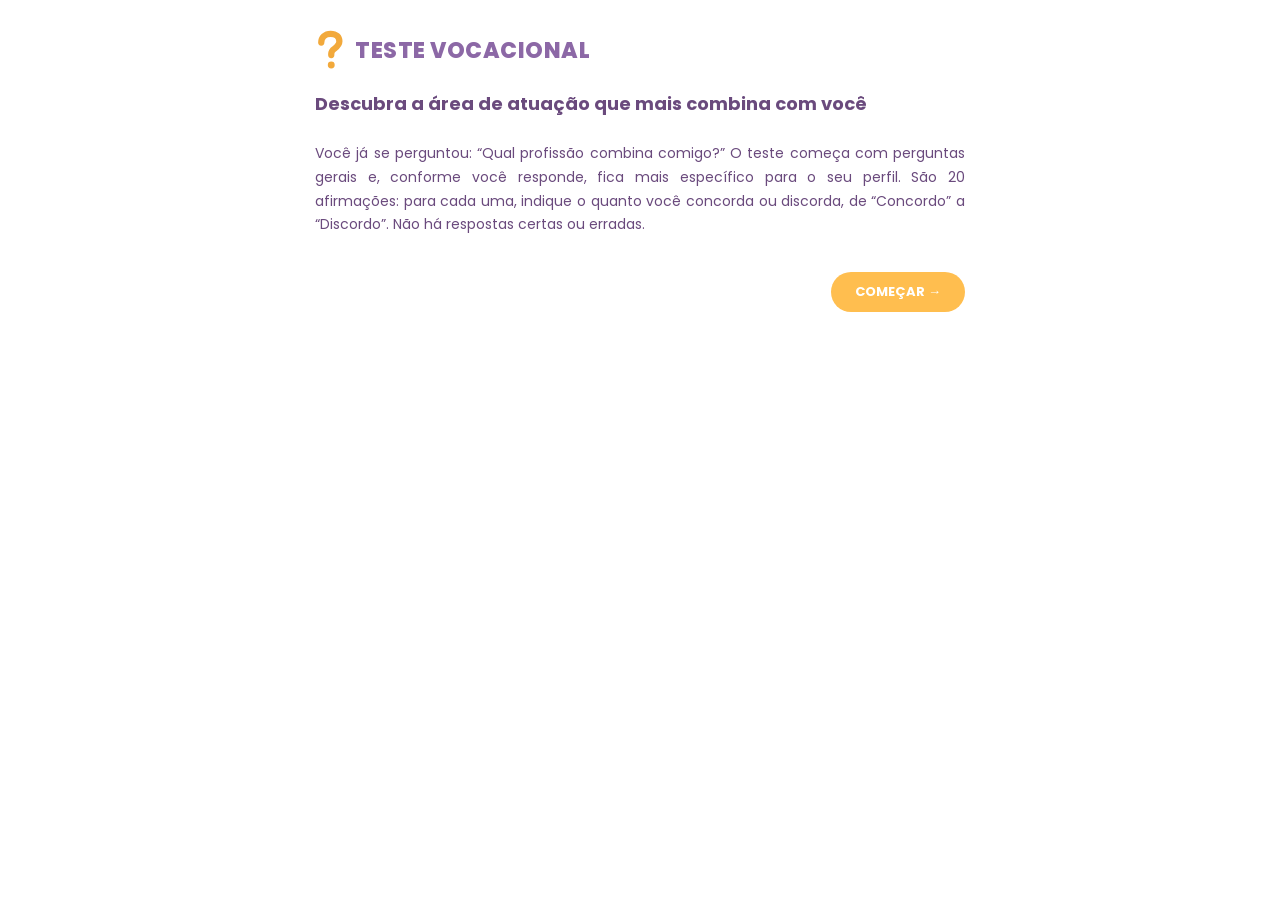
==== index.html @ 78b717a9 "Projeto_feira_das_profissoes_etec" ====
<!DOCTYPE html>
<html lang="pt-BR">
<head>
  <meta charset="UTF-8">
  <meta name="viewport" content="width=device-width, initial-scale=1.0">
  <title>Teste Vocacional</title>
  <link rel="preconnect" href="https://fonts.googleapis.com">
  <link rel="preconnect" href="https://fonts.gstatic.com" crossorigin>
  <link href="https://fonts.googleapis.com/css2?family=Poppins:wght@400;500;600;700;800&display=swap" rel="stylesheet">
  <link rel="stylesheet" href="style/style.css">
</head>
<body>
  <div class="container">
    <header class="header">
      <div class="logo-title">
        <img src="img/interrogacao.svg" alt="" class="icon-interrogacao">
        <h1>TESTE VOCACIONAL</h1>
      </div>
      <h2>Descubra a área de atuação que mais combina com você</h2>
    </header>
    <p class="intro">Você já se perguntou: “Qual profissão combina comigo?” O teste começa com perguntas gerais e, conforme você responde, fica mais específico para o seu perfil. São 20 afirmações: para cada uma, indique o quanto você concorda ou discorda, de “Concordo” a “Discordo”. Não há respostas certas ou erradas.</p>
    <footer class="footer-buttons footer-start">
      <a class="btn btn-proximo" href="html/perguntas.html?modo=rapido" id="comecar">COMEÇAR &rarr;</a>
    </footer>
    
  </div>
  <script src="js/quiz.js?v=4"></script>
  <script>document.getElementById('comecar').addEventListener('click', reiniciarTeste);</script>
</body>
</html>
---- style/style.css ----
/* Reset Básico */
* {
  margin: 0;
  padding: 0;
  box-sizing: border-box;
}

body {
  font-family: 'Poppins', sans-serif;
  background-color: #ffffff;
  color: #6a4a7d;
  display: flex;
  justify-content: center;
  padding: 30px 15px;
}

.container {
  width: 100%;
  max-width: 650px;
}

/* Cabeçalho */
.header {
  text-align: left;
  margin-bottom: 25px;
}

.logo-title {
  display: flex;
  align-items: center;
  gap: 10px;
  margin-bottom: 20px;
}

.icon-interrogacao {
  width: 30px;
  height: auto;
  
}

.logo-title h1 {
  font-size: 22px;
  font-weight: 800;
  color: #8c68a6;
  letter-spacing: 0.5px;
}

.header h2 {
  font-size: 18px;
  font-weight: 700;
  color: #6a4a7d;
}

/* Barra de Progresso */
.progress-section {
  display: flex;
  align-items: center;
  gap: 15px;
  margin-bottom: 35px;
}

.progress-bar-bg {
  flex: 1;
  height: 8px;
  background-color: #f1ebd8;
  border-radius: 10px;
  overflow: hidden;
}

.progress-bar-fill {
  height: 100%;
  background-color: #7b588e;
  border-radius: 10px;
}

.progress-text {
  font-size: 14px;
  font-weight: 700;
  color: #6a4a7d;
}

/* Lista de Perguntas */
.questions-list {
  display: flex;
  flex-direction: column;
}

.question-item {
  padding: 20px 0;
  border-bottom: 1.5px solid #e7dfec;
}

.question-title {
  font-size: 14px;
  font-weight: 500;
  color: #5d426d;
  margin-bottom: 15px;
}

/* Escala de Seleção */
.scale-container {
  display: flex;
  align-items: center;
  justify-content: space-between;
}

.label {
  font-size: 40px;
  font-weight: 700;
}

.label.concordar {
  color: #ffbe4f;
  margin-right: 10px;
}

.label.discordar {
  color: #6a4a7d;
  margin-left: 10px;
}

.options {
  display: flex;
  align-items: center;
  justify-content: center;
  gap: 12px;
}

/* Estilização dos Círculos Radio */
.circle-option {
  position: relative;
  cursor: pointer;
  display: inline-block;
}

.circle-option input {
  position: absolute;
  opacity: 0;
  cursor: pointer;
}

.circle-option span {
  display: block;
  border-radius: 50%;
  background-color: transparent;
  transition: all 0.2s ease-in-out;
}

/* Tamanhos dos Círculos */
.lg span { width: 44px; height: 44px; border-width: 2.5px; }
.md span { width: 34px; height: 34px; border-width: 2.5px; }
.sm span { width: 26px; height: 26px; border-width: 2px; }
.xs span { width: 18px; height: 18px; border-width: 2px; }

/* Cores das Bordas */
.yellow span { border: 2.5px solid #ffc256; }
.purple span { border: 2.5px solid #6a4a7d; }
.neutral span { border: 2px solid #b8b1c0; }

/* Efeito ao Selecionar (Checked) */
.circle-option input:checked + span {
  transform: scale(0.92);
}

.yellow input:checked + span {
  background-color: #ffc256;
}

.purple input:checked + span {
  background-color: #6a4a7d;
}

.neutral input:checked + span {
  background-color: #b8b1c0;
}

/* Botões do Rodapé */
.footer-buttons {
  display: flex;
  justify-content: space-between;
  margin-top: 35px;
}

.btn {
  border: none;
  border-radius: 20px;
  padding: 10px 24px;
  font-family: 'Poppins', sans-serif;
  font-size: 13px;
  font-weight: 700;
  cursor: pointer;
  color: #ffffff;
  background-color: #ffbe4f;
  transition: opacity 0.2s ease;
}

.btn:hover {
  opacity: 0.9;
}
/* Acréscimos */
.label { font-size: 13px; }            /* 40px quebrava o layout da escala */
.btn { text-decoration: none; display: inline-block; }
.btn:focus-visible { outline: 3px solid #6a4a7d; outline-offset: 3px; }
.circle-option input:focus-visible + span { outline: 3px solid #6a4a7d; outline-offset: 3px; }
.aviso { color: #c0392b; font-size: 13px; font-weight: 600; margin-top: 15px; min-height: 1.2em; }
.intro { font-size: 14px; line-height: 1.7; text-align: justify; }
.footer-start { justify-content: flex-end; }
@media (max-width: 520px) {
  .scale-container { flex-wrap: wrap; justify-content: space-between; gap: 10px; }
  .options { order: 2; width: 100%; gap: 8px; }
  .lg span { width: 38px; height: 38px; }
  .md span { width: 30px; height: 30px; }
  .sm span { width: 24px; height: 24px; }
}

.etapa { font-size: 13px; font-weight: 600; color: #6a4a7d; margin: -20px 0 20px; min-height: 1.3em; }
.outro-modo { margin-top: 18px; font-size: 13px; text-align: right; }
.outro-modo a { color: #6a4a7d; }
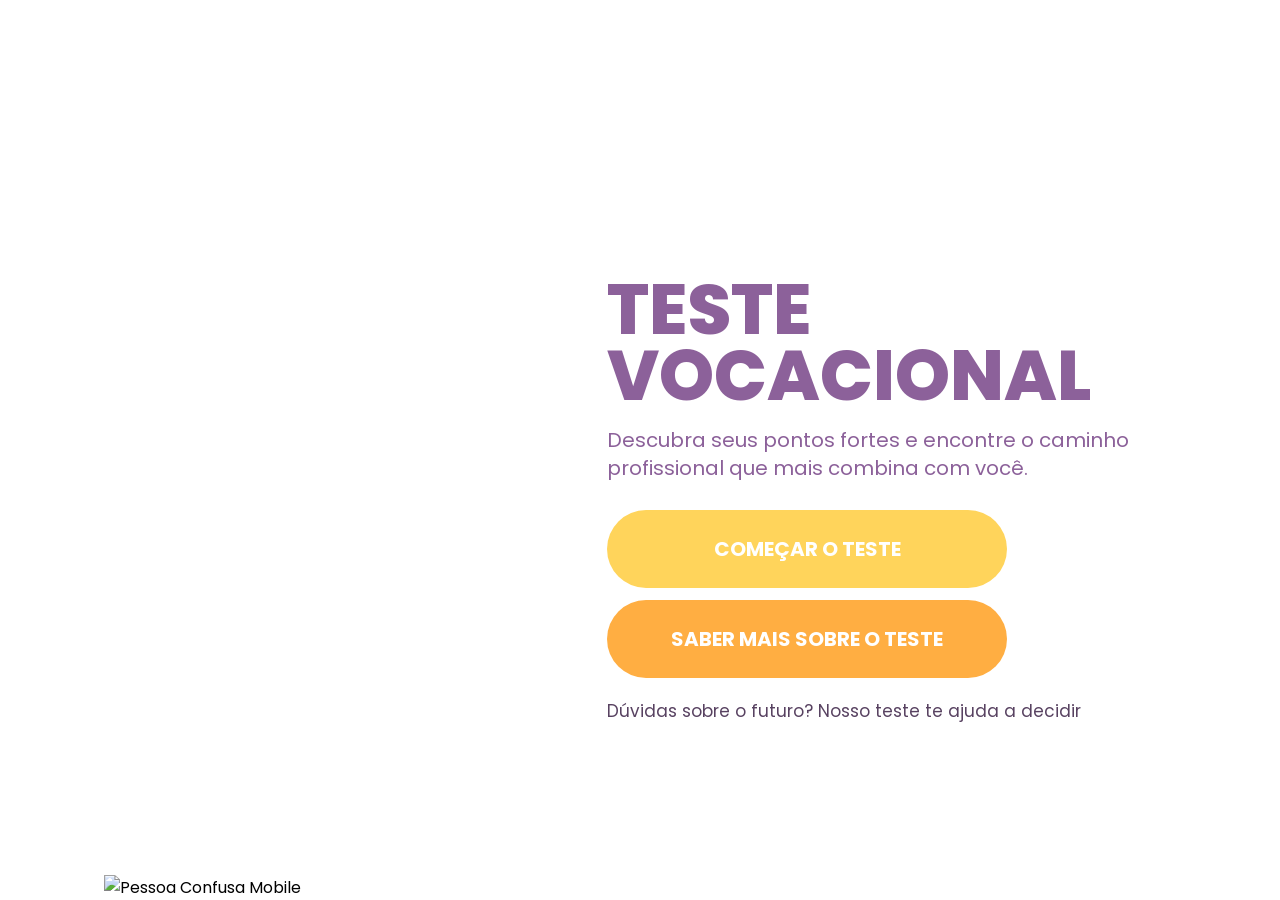
==== commit 96ed5651: "Add files via upload" ====
--- a/index.html
+++ b/index.html
@@ -1,30 +1,38 @@
-<!DOCTYPE html>
-<html lang="pt-BR">
-<head>
-  <meta charset="UTF-8">
-  <meta name="viewport" content="width=device-width, initial-scale=1.0">
-  <title>Teste Vocacional</title>
-  <link rel="preconnect" href="https://fonts.googleapis.com">
-  <link rel="preconnect" href="https://fonts.gstatic.com" crossorigin>
-  <link href="https://fonts.googleapis.com/css2?family=Poppins:wght@400;500;600;700;800&display=swap" rel="stylesheet">
-  <link rel="stylesheet" href="style/style.css">
-</head>
-<body>
-  <div class="container">
-    <header class="header">
-      <div class="logo-title">
-        <img src="img/interrogacao.svg" alt="" class="icon-interrogacao">
-        <h1>TESTE VOCACIONAL</h1>
-      </div>
-      <h2>Descubra a área de atuação que mais combina com você</h2>
-    </header>
-    <p class="intro">Você já se perguntou: “Qual profissão combina comigo?” O teste começa com perguntas gerais e, conforme você responde, fica mais específico para o seu perfil. São 20 afirmações: para cada uma, indique o quanto você concorda ou discorda, de “Concordo” a “Discordo”. Não há respostas certas ou erradas.</p>
-    <footer class="footer-buttons footer-start">
-      <a class="btn btn-proximo" href="html/perguntas.html?modo=rapido" id="comecar">COMEÇAR &rarr;</a>
-    </footer>
-    
-  </div>
-  <script src="js/quiz.js?v=4"></script>
-  <script>document.getElementById('comecar').addEventListener('click', reiniciarTeste);</script>
-</body>
-</html>
+<!DOCTYPE html>
+<html lang="pt-BR">
+
+<head>
+    <meta charset="UTF-8">
+    <meta name="viewport" content="width=device-width, initial-scale=1.0">
+    <link rel="stylesheet" href="style.css">
+    <link rel="preconnect" href="https://fonts.googleapis.com">
+    <link rel="preconnect" href="https://fonts.gstatic.com" crossorigin>
+    <link href="https://fonts.googleapis.com/css2?family=Poppins:ital,wght@0,100;0,200;0,300;0,400;0,500;0,600;0,700;0,800;0,900;1,100;1,200;1,300;1,400;1,500;1,600;1,700;1,800;1,900&display=swap" rel="stylesheet">
+
+    <title>Teste Vocacional - 3° Infonet</title>
+</head>
+
+<body>
+    <main class="container">
+        <div class="ilustracao-container">
+            <img src="img/interrogacao.png" alt="Interrogação" class="img-interrogacao">
+            <img src="img/pessoa-confusa-mobile.png" alt="Pessoa Confusa Mobile" class="img-pessoa-mobile">
+            <img src="img/Inserir um título 2.png" alt="Pessoa" class="img-pessoa">
+        </div>
+
+        <div class="box-conteudo">
+            <h1 class="titulo">TESTE <br> VOCACIONAL</h1>
+            <p class="subtitulo">Descubra seus pontos fortes e encontre o caminho profissional que mais combina com você.</p>
+            
+            <div class="botoes-container">
+                <a href="terceira-pagina/3pagina.html" class="btn btn-primeiro">COMEÇAR O TESTE</a>
+                <a href="segunda-pagina/testV.html" class="btn btn-segundo">SABER MAIS SOBRE O TESTE</a>
+            </div>
+
+            <p class="texto-rodape">Dúvidas sobre o futuro? Nosso teste te ajuda a decidir</p>
+        </div>
+
+    </main>
+</body>
+
+</html>
--- a/style.css
+++ b/style.css
@@ -0,0 +1,608 @@
+* {
+    font-family: 'Poppins', sans-serif;
+    margin: 0;
+    padding: 0;
+    box-sizing: border-box;
+}
+
+body {
+    min-height: 100vh;
+    background-color: #FFFFFF;
+    overflow-x: hidden;
+}
+
+/* Layout Container (desktop / tablet) */
+.container {
+    display: flex;
+    flex-direction: row;
+    align-items: center;
+    justify-content: center;
+    gap: clamp(24px, 4vw, 64px);
+    min-height: 100vh;
+    width: 100%;
+    max-width: 1400px;
+    margin: 0 auto;
+    padding: 40px clamp(16px, 4vw, 64px) 0;
+}
+
+/* Ilustração */
+.ilustracao-container {
+    display: flex;
+    justify-content: center;
+    align-items: flex-end;
+    align-self: flex-end;
+    flex: 0 1 auto;
+    width: clamp(220px, 32vw, 520px);
+}
+
+.img-interrogacao {
+    display: flex;
+    position: absolute;
+    margin-bottom: 640px;
+    width: 200px;
+    margin-right: 1000px;
+}
+
+.img-pessoa {
+    display: flex;
+    width: 500px;
+    margin-right: 750px;
+}
+
+.img-pessoa-mobile {
+    display: none;
+}
+
+/* Conteúdo */
+.box-conteudo {
+    flex: 0 1 640px;
+    min-width: 0;
+    text-align: left;
+    align-self: center;
+    padding-bottom: 40px;
+}
+
+.titulo {
+    font-size: clamp(120px, 4vw, 4.2rem);
+    line-height: 0.95;
+    color: #8C619A;
+    font-weight: 800;
+}
+
+.subtitulo {
+    color: #8C619A;
+    font-size: clamp(30px, 1.5vw, 1.3rem);
+    font-weight: 400;
+    margin-top: 16px;
+    line-height: 1.4;
+}
+
+/* Botões */
+.botoes-container {
+    display: flex;
+    flex-direction: column;
+    gap: 12px;
+    margin-top: 28px;
+    width: 100%;
+    max-width: 1200px;
+}
+
+.btn {
+    display: flex;
+    align-items: center;
+    justify-content: center;
+    text-align: center;
+    text-decoration: none;
+    color: #FFFFFF;
+    font-weight: 700;
+    font-size: clamp(40px, 1.2vw, 1.2rem);
+    padding: 24px 100px;
+    border-radius: 50px;
+    transition: transform 0.2s ease, opacity 0.2s ease;
+    width: 800px;
+}
+
+.btn:hover {
+    transform: translateY(-2px);
+    opacity: 0.92;
+}
+
+.btn-primeiro {
+    background-color: #FFD45B;
+}
+
+.btn-segundo {
+    background-color: #FFAE42;
+}
+
+.texto-rodape {
+    margin-top: 20px;
+    font-size: clamp(23px, 1vw, 1rem);
+    color: #584261;
+}
+
+/* ========================================================================== */
+
+@media screen and (min-width: 320px ) and (max-width: 374px ) { 
+    
+    .titulo {
+    font-size: clamp(40px, 4vw, 4.2rem);
+    line-height: 0.95;
+    color: #8C619A;
+    font-weight: 800;
+}
+
+.subtitulo {
+    color: #8C619A;
+    font-size: clamp(15px, 1.5vw, 1.3rem);
+    font-weight: 400;
+    margin-top: 16px;
+    line-height: 1.4;
+}
+
+.box-conteudo {
+    flex: 0 1 640px;
+    min-width: 300px;
+    text-align: left;
+    align-self: center;
+    padding-bottom: 40px;
+}
+
+.botoes-container {
+    display: flex;
+    flex-direction: column;
+    gap: 12px;
+    margin-top: 28px;
+    width: 100%;
+    max-width: 1200px;
+}
+
+.btn {
+    display: flex;
+    align-items: center;
+    justify-content: center;
+    text-align: center;
+    text-decoration: none;
+    color: #FFFFFF;
+    font-weight: 700;
+    font-size: clamp(15px, 1.2vw, 1.2rem);
+    padding: 24px 40px;
+    border-radius: 50px;
+    transition: transform 0.2s ease, opacity 0.2s ease;
+    width: 300px;
+}
+
+.img-interrogacao {
+    display: none;
+}
+
+.img-pessoa {
+    display: none;
+}
+
+.img-pessoa-mobile {
+    display: none;
+}
+
+.texto-rodape {
+    margin-top: 20px;
+    font-size: clamp(17px, 1vw, 1rem);
+    color: #584261;
+}
+
+}
+
+@media screen and (min-width: 375px ) and (max-width: 424px ) { 
+    
+    .titulo {
+    font-size: clamp(40px, 4vw, 4.2rem);
+    line-height: 0.95;
+    color: #8C619A;
+    font-weight: 800;
+}
+
+.subtitulo {
+    color: #8C619A;
+    font-size: clamp(15px, 1.5vw, 1.3rem);
+    font-weight: 400;
+    margin-top: 16px;
+    line-height: 1.4;
+}
+
+.box-conteudo {
+    flex: 0 1 640px;
+    min-width: 300px;
+    text-align: left;
+    align-self: center;
+    padding-bottom: 40px;
+}
+
+.botoes-container {
+    display: flex;
+    flex-direction: column;
+    gap: 12px;
+    margin-top: 28px;
+    width: 100%;
+    max-width: 1200px;
+}
+
+.btn {
+    display: flex;
+    align-items: center;
+    justify-content: center;
+    text-align: center;
+    text-decoration: none;
+    color: #FFFFFF;
+    font-weight: 700;
+    font-size: clamp(15px, 1.2vw, 1.2rem);
+    padding: 24px 40px;
+    border-radius: 50px;
+    transition: transform 0.2s ease, opacity 0.2s ease;
+    width: 300px;
+}
+
+.img-interrogacao {
+    display: none;
+}
+
+.img-pessoa {
+    display: none;
+}
+
+.img-pessoa-mobile {
+    display: none;
+}
+
+.texto-rodape {
+    margin-top: 20px;
+    font-size: clamp(17px, 1vw, 1rem);
+    color: #584261;
+}
+
+}
+
+@media screen and (min-width: 425px ) and (max-width: 767px ) { 
+    
+    .titulo {
+    font-size: clamp(40px, 4vw, 4.2rem);
+    line-height: 0.95;
+    color: #8C619A;
+    font-weight: 800;
+}
+
+.subtitulo {
+    color: #8C619A;
+    font-size: clamp(15px, 1.5vw, 1.3rem);
+    font-weight: 400;
+    margin-top: 16px;
+    line-height: 1.4;
+}
+
+.box-conteudo {
+    flex: 0 1 640px;
+    min-width: 300px;
+    text-align: left;
+    align-self: center;
+    padding-bottom: 40px;
+}
+
+.botoes-container {
+    display: flex;
+    flex-direction: column;
+    gap: 12px;
+    margin-top: 28px;
+    width: 100%;
+    max-width: 1200px;
+}
+
+.btn {
+    display: flex;
+    align-items: center;
+    justify-content: center;
+    text-align: center;
+    text-decoration: none;
+    color: #FFFFFF;
+    font-weight: 700;
+    font-size: clamp(15px, 1.2vw, 1.2rem);
+    padding: 24px 40px;
+    border-radius: 50px;
+    transition: transform 0.2s ease, opacity 0.2s ease;
+    width: 300px;
+}
+
+.img-interrogacao {
+    display: none;
+}
+
+.img-pessoa {
+    display: none;
+}
+
+.img-pessoa-mobile {
+    display: none;
+}
+
+.texto-rodape {
+    margin-top: 20px;
+    font-size: clamp(17px, 1vw, 1rem);
+    color: #584261;
+}
+
+}
+
+@media screen and (min-width: 768px ) and (max-width: 1023px ) { 
+    
+    .box-conteudo {
+    flex: 0 1 640px;
+    min-width: 0;
+    text-align: left;
+    align-self: center;
+    margin-top: 100px;
+}
+
+    .titulo {
+    font-size: clamp(60px, 4vw, 4.2rem);
+    line-height: 0.95;
+    color: #8C619A;
+    font-weight: 800;
+}
+
+.subtitulo {
+    color: #8C619A;
+    font-size: clamp(20px, 1.5vw, 1.3rem);
+    font-weight: 400;
+    margin-top: 16px;
+    line-height: 1.4;
+}
+
+.box-conteudo {
+    flex: 0 1 640px;
+    min-width: 300px;
+    text-align: left;
+    align-self: center;
+    padding-bottom: 40px;
+}
+
+.botoes-container {
+    display: flex;
+    flex-direction: column;
+    gap: 12px;
+    margin-top: 28px;
+    width: 100%;
+    max-width: 1200px;
+}
+
+.btn {
+    display: flex;
+    align-items: center;
+    justify-content: center;
+    text-align: center;
+    text-decoration: none;
+    color: #FFFFFF;
+    font-weight: 700;
+    font-size: clamp(15px, 1.2vw, 1.2rem);
+    padding: 24px 40px;
+    border-radius: 50px;
+    transition: transform 0.2s ease, opacity 0.2s ease;
+    width: 300px;
+}
+
+.img-interrogacao {
+    display: none;
+}
+
+.img-pessoa {
+    display: none;
+}
+
+.img-pessoa-mobile {
+    display: block;
+    width: 300px;
+}
+
+.texto-rodape {
+    margin-top: 20px;
+    font-size: clamp(17px, 1vw, 1rem);
+    color: #584261;
+}
+
+}
+
+@media screen and (min-width: 1024px ) and (max-width: 1439px ) { 
+    
+    .box-conteudo {
+    flex: 0 1 640px;
+    min-width: 0;
+    text-align: left;
+    align-self: center;
+    margin-top: 100px;
+}
+
+    .titulo {
+    font-size: clamp(70px, 4vw, 4.2rem);
+    line-height: 0.95;
+    color: #8C619A;
+    font-weight: 800;
+}
+
+.subtitulo {
+    color: #8C619A;
+    font-size: clamp(20px, 1.5vw, 1.3rem);
+    font-weight: 400;
+    margin-top: 16px;
+    line-height: 1.4;
+}
+
+.box-conteudo {
+    flex: 0 1 640px;
+    min-width: 300px;
+    text-align: left;
+    align-self: center;
+    padding-bottom: 40px;
+}
+
+.botoes-container {
+    display: flex;
+    flex-direction: column;
+    gap: 12px;
+    margin-top: 28px;
+    width: 100%;
+    max-width: 1200px;
+}
+
+.btn {
+    display: flex;
+    align-items: center;
+    justify-content: center;
+    text-align: center;
+    text-decoration: none;
+    color: #FFFFFF;
+    font-weight: 700;
+    font-size: clamp(20px, 1.2vw, 1.2rem);
+    padding: 24px 40px;
+    border-radius: 50px;
+    transition: transform 0.2s ease, opacity 0.2s ease;
+    width: 400px;
+}
+
+.ilustracao-container {
+    display: flex;
+    justify-content: center;
+    align-items: flex-end;
+    align-self: flex-end;
+    flex: 0 1 auto;
+    width: clamp(520px, 32vw, 520px);
+}
+
+.img-interrogacao {
+    display: none;
+}
+
+.img-pessoa {
+    display: none;
+}
+
+.img-pessoa-mobile {
+    display: block;
+    width: 400px;
+}
+
+.texto-rodape {
+    margin-top: 20px;
+    font-size: clamp(17px, 1vw, 1rem);
+    color: #584261;
+}
+
+}
+
+@media screen and (min-width: 1440px ) and (max-width: 1500px) {
+    .container {
+    display: flex;
+    flex-direction: row;
+    align-items: center;
+    justify-content: center;
+    gap: clamp(24px, 4vw, 64px);
+    min-height: 100vh;
+    width: 100%;
+    max-width: 1400px;
+    margin: 0 auto;
+    padding: 40px clamp(16px, 4vw, 64px) 0;
+}
+
+/* Ilustração */
+.ilustracao-container {
+    display: flex;
+    justify-content: center;
+    align-items: flex-end;
+    align-self: flex-end;
+    flex: 0 1 auto;
+    width: clamp(220px, 32vw, 520px);
+}
+
+.img-interrogacao {
+    display: flex;
+    position: absolute;
+    margin-bottom: 640px;
+    width: 150px;
+    margin-right: 500px;
+}
+
+.img-pessoa {
+    display: flex;
+    width: 450px;
+    margin-right: 350px;
+}
+
+.img-pessoa-mobile {
+    display: none;
+}
+
+/* Conteúdo */
+.box-conteudo {
+    flex: 0 1 640px;
+    min-width: 0;
+    text-align: left;
+    align-self: center;
+    padding-bottom: 40px;
+}
+
+.titulo {
+    font-size: clamp(110px, 4vw, 4.2rem);
+    line-height: 0.95;
+    color: #8C619A;
+    font-weight: 800;
+}
+
+.subtitulo {
+    color: #8C619A;
+    font-size: clamp(30px, 1.5vw, 1.3rem);
+    font-weight: 400;
+    margin-top: 16px;
+    line-height: 1.4;
+}
+
+/* Botões */
+.botoes-container {
+    display: flex;
+    flex-direction: column;
+    gap: 12px;
+    margin-top: 28px;
+    width: 100%;
+    max-width: 1200px;
+}
+
+.btn {
+    display: flex;
+    align-items: center;
+    justify-content: center;
+    text-align: center;
+    text-decoration: none;
+    color: #FFFFFF;
+    font-weight: 700;
+    font-size: clamp(30px, 1.2vw, 1.2rem);
+    padding: 24px 100px;
+    border-radius: 50px;
+    transition: transform 0.2s ease, opacity 0.2s ease;
+    width: 700px;
+}
+
+.btn:hover {
+    transform: translateY(-2px);
+    opacity: 0.92;
+}
+
+.btn-primeiro {
+    background-color: #FFD45B;
+}
+
+.btn-segundo {
+    background-color: #FFAE42;
+}
+
+.texto-rodape {
+    margin-top: 20px;
+    font-size: clamp(23px, 1vw, 1rem);
+    color: #584261;
+}
+
+}
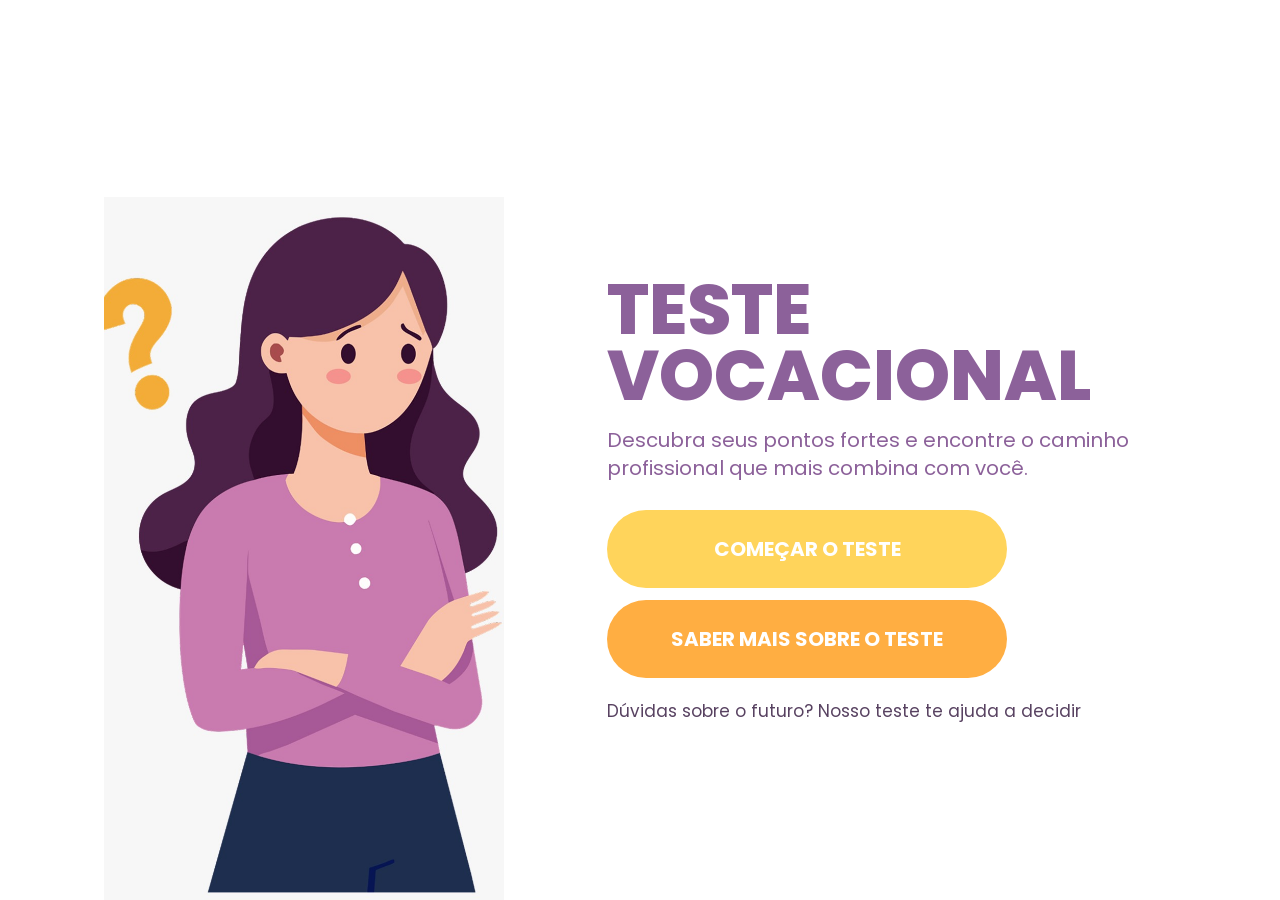
==== commit 6f7c93dd: "update: img" ====
--- a/index.html
+++ b/index.html
@@ -15,9 +15,9 @@
 <body>
     <main class="container">
         <div class="ilustracao-container">
-            <img src="img/interrogacao.png" alt="Interrogação" class="img-interrogacao">
-            <img src="img/pessoa-confusa-mobile.png" alt="Pessoa Confusa Mobile" class="img-pessoa-mobile">
-            <img src="img/Inserir um título 2.png" alt="Pessoa" class="img-pessoa">
+            <img src="img/interrogacao.svg" alt="Interrogação" class="img-interrogacao">
+            <img src="img/pessoa-confusa-mobile.jpeg" alt="Pessoa Confusa Mobile" class="img-pessoa-mobile">
+            <img src="img/pessoa-confusa.jpeg" alt="Pessoa" class="img-pessoa">
         </div>
 
         <div class="box-conteudo">
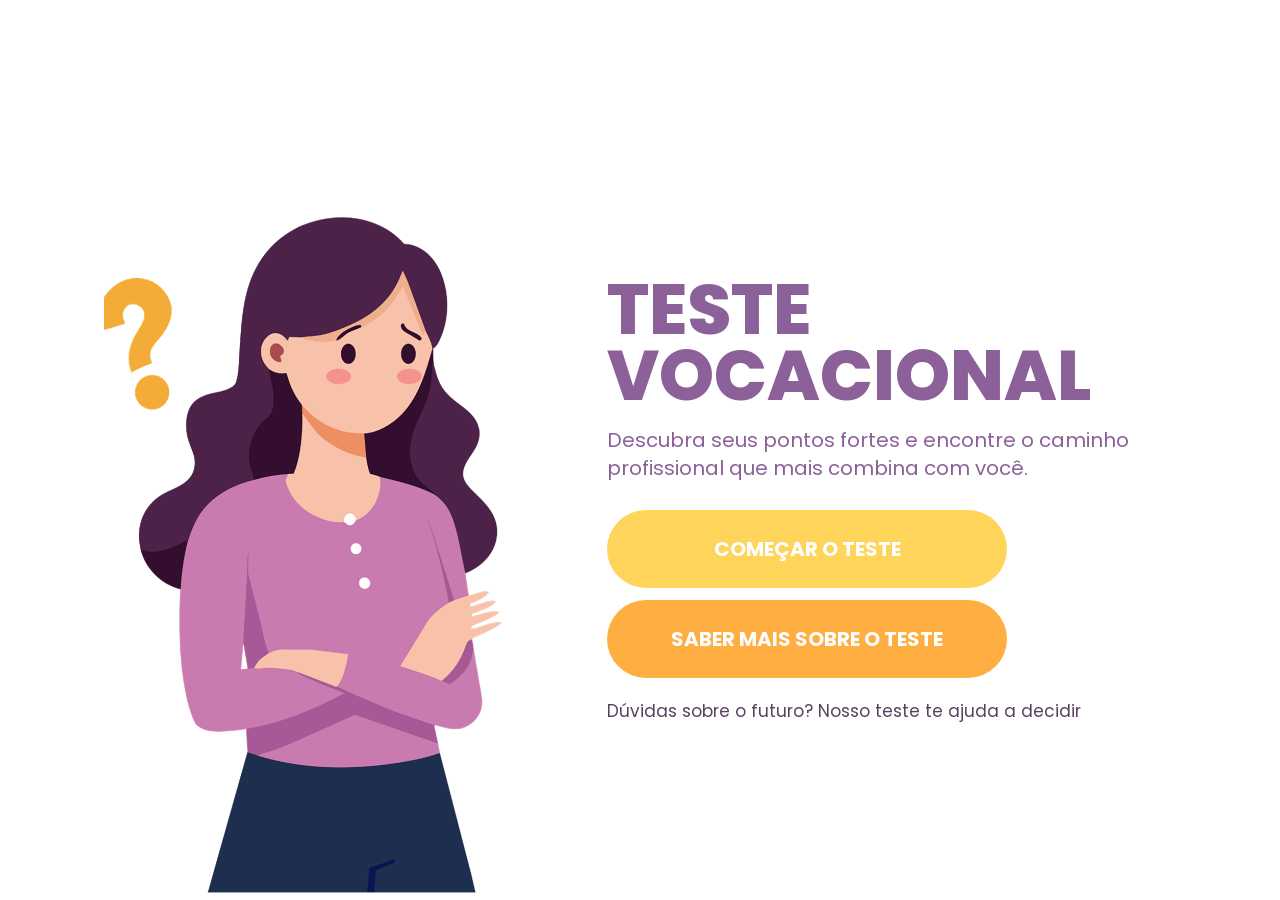
==== commit b8566508: "update: img" ====
--- a/index.html
+++ b/index.html
@@ -8,7 +8,7 @@
     <link rel="preconnect" href="https://fonts.googleapis.com">
     <link rel="preconnect" href="https://fonts.gstatic.com" crossorigin>
     <link href="https://fonts.googleapis.com/css2?family=Poppins:ital,wght@0,100;0,200;0,300;0,400;0,500;0,600;0,700;0,800;0,900;1,100;1,200;1,300;1,400;1,500;1,600;1,700;1,800;1,900&display=swap" rel="stylesheet">
-
+    <link rel="shortcut icon" href="img/coracao.png" type="image/x-icon">
     <title>Teste Vocacional - 3° Infonet</title>
 </head>
 
@@ -16,8 +16,8 @@
     <main class="container">
         <div class="ilustracao-container">
             <img src="img/interrogacao.svg" alt="Interrogação" class="img-interrogacao">
-            <img src="img/pessoa-confusa-mobile.jpeg" alt="Pessoa Confusa Mobile" class="img-pessoa-mobile">
-            <img src="img/pessoa-confusa.jpeg" alt="Pessoa" class="img-pessoa">
+            <img src="img/pessoa-confusa-mobile.png" alt="Pessoa Confusa Mobile" class="img-pessoa-mobile">
+            <img src="img/Inserir um título 2.png" alt="Pessoa" class="img-pessoa">
         </div>
 
         <div class="box-conteudo">
@@ -25,8 +25,8 @@
             <p class="subtitulo">Descubra seus pontos fortes e encontre o caminho profissional que mais combina com você.</p>
             
             <div class="botoes-container">
-                <a href="terceira-pagina/3pagina.html" class="btn btn-primeiro">COMEÇAR O TESTE</a>
-                <a href="segunda-pagina/testV.html" class="btn btn-segundo">SABER MAIS SOBRE O TESTE</a>
+                <a href="html/perguntas.html" class="btn btn-primeiro">COMEÇAR O TESTE</a>
+                <a href="testV.html" class="btn btn-segundo">SABER MAIS SOBRE O TESTE</a>
             </div>
 
             <p class="texto-rodape">Dúvidas sobre o futuro? Nosso teste te ajuda a decidir</p>
